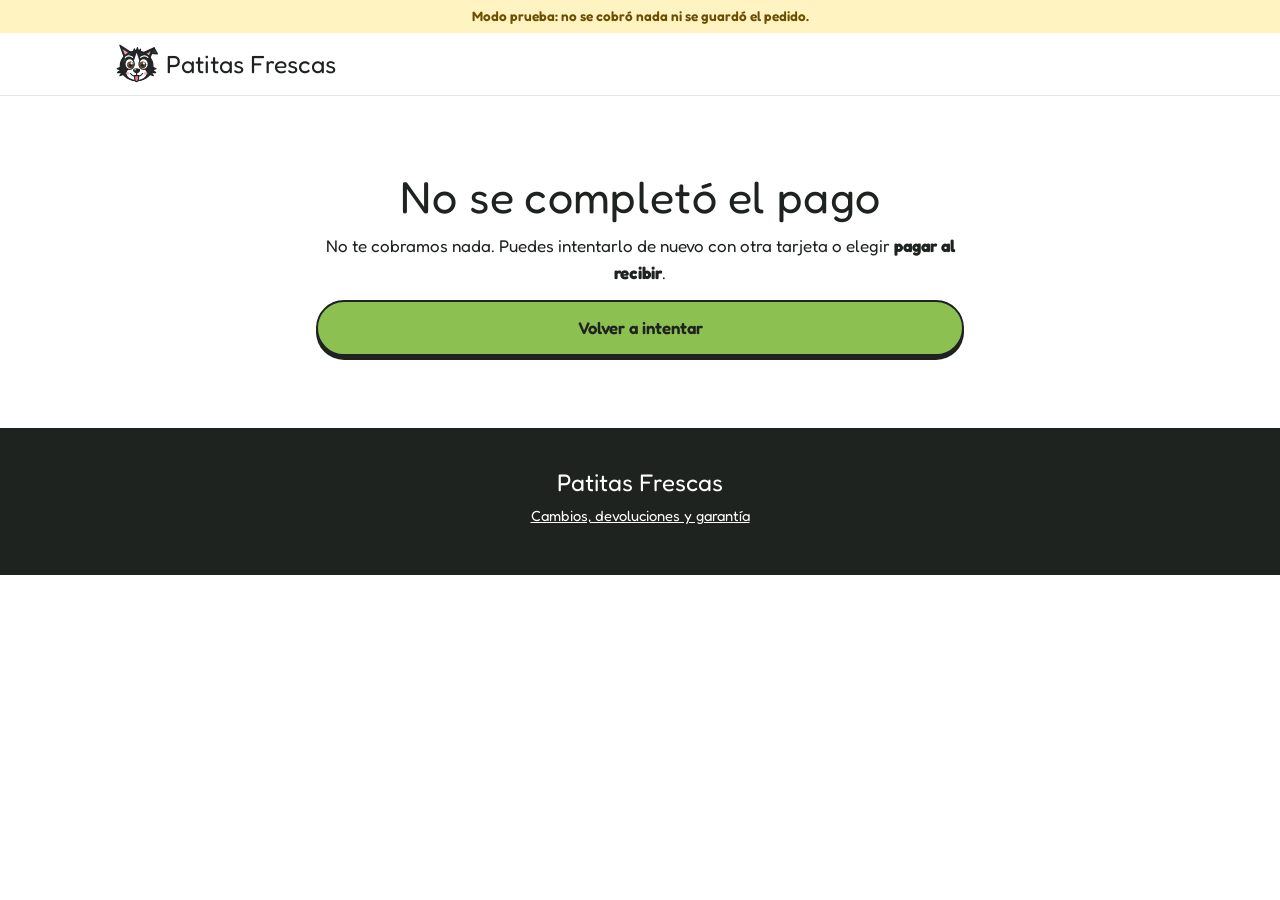
==== gracias.html @ aa43c002 "Tienda Patitas Frescas" ====
<!doctype html>
<html lang="es-CL">
<head>
  <meta charset="utf-8">
  <meta name="viewport" content="width=device-width, initial-scale=1">
  <meta name="robots" content="noindex">
  <title>Tu pedido | Patitas Frescas</title>
  <link rel="icon" href="img/mark-cara.svg?v=2" type="image/svg+xml">
  <link rel="preconnect" href="https://fonts.googleapis.com">
  <link rel="preconnect" href="https://fonts.gstatic.com" crossorigin>
  <link href="https://fonts.googleapis.com/css2?family=Chewy&family=Fredoka:wght@400;500;600;700&display=swap" rel="stylesheet">
  <link rel="stylesheet" href="styles.css?v=6">
</head>
<body data-pagina="gracias">
  <div class="aviso-prueba" data-modo-prueba hidden>Modo prueba: no se cobró nada ni se guardó el pedido.</div>
  <header class="header">
    <div class="contenedor header__fila">
      <a href="index.html" class="logo"><img src="img/mark-cara.svg?v=2" alt="" width="42" height="42"><span data-marca>Patitas Frescas</span></a>
    </div>
  </header>

  <main class="seccion">
    <div class="contenedor contenedor--angosto">

      <div class="confirmacion" data-caso="cargando">
        <img src="img/mark.svg?v=2" alt="" width="150" height="150">
        <h1>Un momento…</h1>
      </div>

      <div class="confirmacion" data-caso="ok" hidden>
        <img src="img/mark.svg?v=2" alt="" width="150" height="150">
        <h1>¡Pago recibido!</h1>
        <p class="confirmacion__num">Pedido N° <strong data-pedido></strong></p>
        <p>Tu manta ya está pagada y el envío está incluido. Te enviamos la confirmación y la fecha estimada de entrega a tu correo.</p>
        <a href="index.html" class="confirmacion__otro">Volver a la tienda</a>
      </div>

      <div class="confirmacion" data-caso="confirmado" hidden>
        <img src="img/mark.svg?v=2" alt="" width="150" height="150">
        <h1>¡Pedido confirmado!</h1>
        <p class="confirmacion__num">Pedido N° <strong data-pedido></strong></p>
        <p>Ya lo estamos preparando. Llega <strong data-entrega>en los próximos días</strong> y pagas al recibir.</p>
        <a href="index.html" class="confirmacion__otro">Volver a la tienda</a>
      </div>

      <div class="confirmacion" data-caso="pendiente" hidden>
        <img src="img/mark.svg?v=2" alt="" width="150" height="150">
        <h1>Tu pago está en proceso</h1>
        <p class="confirmacion__num">Pedido N° <strong data-pedido></strong></p>
        <p>Apenas se apruebe, preparamos tu pedido y te avisamos por correo.</p>
        <a href="index.html" class="confirmacion__otro">Volver a la tienda</a>
      </div>

      <div class="confirmacion" data-caso="error" hidden>
        <h1>No se completó el pago</h1>
        <p>No te cobramos nada. Puedes intentarlo de nuevo con otra tarjeta o elegir <strong>pagar al recibir</strong>.</p>
        <a href="index.html#pedido" class="btn btn--block">Volver a intentar</a>
      </div>

      <div class="confirmacion" data-caso="confirmar-error" hidden>
        <h1>No pudimos confirmar tu pedido</h1>
        <p>El enlace no es válido o ya venció. Abre de nuevo el correo y presiona el botón, o haz el pedido otra vez.</p>
        <a href="index.html#pedido" class="btn btn--block">Ir a la tienda</a>
      </div>

    </div>
  </main>

  <footer class="footer"><div class="contenedor"><p class="footer__logo" data-marca>Patitas Frescas</p><p><a href="politicas.html">Cambios, devoluciones y garantía</a></p></div></footer>

  <script src="app.js?v=5"></script>
</body>
</html>
---- styles.css ----
/* Patitas Frescas: estilo minimalista con Mark (border collie) */
:root {
  --tinta: #1e2320;
  --gris: #5e6660;
  --linea: #e4e8e1;
  --fondo: #ffffff;
  --pistacho: #c9e4a5;
  --pistacho-f: #8cc152;
  --pistacho-osc: #4f7f22;
  --amarillo: #ffd84a;
  --amarillo-suave: #fff3c2;
  --magenta: #c8287a;
  --hielo: #e6f6fb;
  --hielo-f: #a9dcee;
  --coral: #ff7a6b;
  --coral-suave: #ffe4e0;
  --titulo: "Chewy", "Fredoka", system-ui, sans-serif;
}

* { box-sizing: border-box; }
html { scroll-behavior: smooth; }
body {
  margin: 0;
  font-family: "Fredoka", system-ui, -apple-system, "Segoe UI", Roboto, sans-serif;
  color: var(--tinta);
  background: var(--fondo);
  line-height: 1.55;
  font-size: 17px;
  overflow-x: hidden;
}
img { max-width: 100%; display: block; }
a { color: var(--magenta); }
h1, h2, h3 { line-height: 1.1; margin: 0 0 .5em; }
h1, h2 { font-family: var(--titulo); font-weight: 400; letter-spacing: .3px; }
h1 { font-size: clamp(2.5rem, 8vw, 4rem); }
h2 { font-size: clamp(1.9rem, 5.5vw, 2.7rem); margin-bottom: .7em; }
h3 { font-size: 1.15rem; font-weight: 600; }
p { margin: 0 0 .8em; }
[hidden] { display: none !important; }

.contenedor { width: 100%; max-width: 1080px; margin: 0 auto; padding: 0 16px; }
.contenedor--angosto { max-width: 680px; }
.centro { text-align: center; }
.nota { color: var(--gris); font-size: .92rem; margin-top: 1.6em; }
.resalta { color: var(--magenta); }
.marcador { background: linear-gradient(transparent 60%, var(--amarillo) 60%); padding: 0 .15em; font-weight: 600; }
.pago-op__tag { font-style: normal; }

/* Avisos y barra superior */
.aviso-prueba { background: var(--amarillo-suave); color: #6b4e00; text-align: center; font-size: .85rem; font-weight: 600; padding: 6px 12px; }
.topbar { background: var(--amarillo); color: var(--tinta); text-align: center; font-size: .92rem; padding: 8px 16px; }
.topbar strong { font-weight: 700; }

/* Header */
.header { position: sticky; top: 0; z-index: 20; background: rgba(255,255,255,.96); backdrop-filter: blur(6px); border-bottom: 1px solid var(--linea); }
.header__fila { display: flex; align-items: center; justify-content: space-between; height: 62px; }
.logo { display: flex; align-items: center; gap: 8px; font-family: var(--titulo); font-size: 1.55rem; color: var(--tinta); text-decoration: none; }
.logo img { width: 42px; height: 42px; }

/* Botones */
.btn {
  display: inline-block; background: var(--pistacho-f); color: var(--tinta); font-weight: 600; text-decoration: none;
  border: 2px solid var(--tinta); border-radius: 999px; padding: 13px 26px; font-size: 1.05rem; cursor: pointer;
  text-align: center; font-family: inherit; box-shadow: 0 4px 0 var(--tinta); transition: transform .12s, box-shadow .12s, background .12s;
}
.btn:hover { background: #9bcc63; transform: translateY(-1px); box-shadow: 0 5px 0 var(--tinta); }
.btn:active { transform: translateY(3px); box-shadow: 0 1px 0 var(--tinta); }
.btn:focus-visible { outline: 3px solid var(--magenta); outline-offset: 3px; }
.btn:disabled { opacity: .65; cursor: wait; transform: none; }
.btn--chico { padding: 7px 18px; font-size: .95rem; box-shadow: 0 3px 0 var(--tinta); }
.btn--grande { padding: 16px 32px; font-size: 1.15rem; }
.btn--block { display: block; width: 100%; }
.btn--texto { background: none; border: 0; box-shadow: none; color: var(--tinta); text-decoration: underline; padding: 10px; }
.btn--texto:hover { background: none; box-shadow: none; color: var(--magenta); }

/* Hero */
.hero { padding: 36px 0 56px; }
.hero__grid { display: grid; gap: 32px; align-items: center; }
.eyebrow { color: var(--magenta); font-weight: 600; letter-spacing: .5px; text-transform: uppercase; font-size: .85rem; margin-bottom: 10px; }
.hero__sub { font-size: 1.2rem; color: var(--gris); max-width: 32ch; }
.cod { display: flex; flex-wrap: wrap; align-items: baseline; gap: 4px 12px; margin: 22px 0 26px; font-size: 1.05rem; color: var(--gris); }
.cod__marca { font-family: var(--titulo); font-size: 1.9rem; color: var(--tinta); background: linear-gradient(transparent 52%, var(--amarillo) 52%); padding: 0 .15em; line-height: 1.1; }
.hero__acciones { display: flex; flex-wrap: wrap; align-items: center; gap: 14px 18px; }
.hero__envio { font-weight: 600; color: var(--coral); }
.hero__media { position: relative; }
.hero__foto { border-radius: 46% 54% 42% 58% / 52% 44% 56% 48%; overflow: hidden; background: var(--hielo); aspect-ratio: 1; }
.hero__foto img { width: 100%; height: 100%; object-fit: cover; }
.mark-hola { position: absolute; left: -6px; bottom: -18px; margin: 0; display: flex; align-items: flex-end; gap: 4px; }
.mark-hola img { width: 150px; height: 163px; }
.mark-hola figcaption { background: #fff; border: 2px solid var(--tinta); border-radius: 18px 18px 18px 4px; padding: 8px 12px; font-size: .9rem; font-weight: 500; max-width: 15ch; margin-bottom: 110px; line-height: 1.3; }

/* Secciones */
.seccion { padding: 64px 0; }
.seccion--hielo { background: var(--hielo); }
.seccion--pistacho { background: var(--pistacho); }

/* Señales de calor: columnas separadas por línea, sin recuadros */
.senales { list-style: none; padding: 0; margin: 0; display: grid; }
.senales li { padding: 18px 0; border-top: 2px solid var(--tinta); }
.senales__num { font-family: var(--titulo); font-size: 2.6rem; color: var(--pistacho-f); line-height: 1; display: block; margin-bottom: 6px; }
.senales p { color: var(--gris); margin: 0; }

/* Beneficios: fotos + lista */
.split { display: grid; gap: 32px; align-items: center; }
.galeria { display: grid; grid-template-columns: 1fr 1fr; gap: 12px; }
.galeria img { border-radius: 22px; aspect-ratio: 1; object-fit: cover; width: 100%; background: #fff; }
.galeria img:first-child { grid-column: 1 / -1; aspect-ratio: 16 / 10; }
.lista { list-style: none; padding: 0; margin: 0; }
.lista li { padding: 14px 0; border-bottom: 1px solid var(--hielo-f); }
.lista li:last-child { border-bottom: 0; }
.lista strong { font-weight: 600; display: block; font-size: 1.1rem; }
.lista span { color: var(--gris); }

/* Pasos en línea */
.pasos { list-style: none; padding: 0; margin: 0; display: grid; gap: 22px; }
.pasos li { display: flex; gap: 16px; align-items: flex-start; }
.pasos b { flex: none; width: 52px; height: 52px; border-radius: 50%; background: var(--pistacho-f); border: 2px solid var(--tinta); display: grid; place-items: center; font-family: var(--titulo); font-size: 1.6rem; font-weight: 400; }
.pasos p { margin: 10px 0 0; font-size: 1.08rem; }

/* Ofertas */
.promo { display: inline-block; background: var(--coral-suave); color: #b33b2e; font-weight: 600; padding: 4px 12px; border-radius: 6px; }
.ofertas { display: grid; gap: 18px; margin-top: 28px; }
.oferta { position: relative; border: 2px solid var(--linea); border-radius: 22px; padding: 26px 20px 22px; text-align: center; background: #fff; }
.oferta--destacada { border-color: var(--tinta); }
.oferta__tag { position: absolute; top: -14px; left: 50%; transform: translateX(-50%); background: var(--coral); color: #fff; font-weight: 600; font-size: .85rem; padding: 4px 14px; border-radius: 999px; white-space: nowrap; }
.oferta h3 { font-family: var(--titulo); font-weight: 400; font-size: 1.8rem; margin-bottom: 2px; }
.oferta__detalle { color: var(--gris); margin: 0; }
.oferta__medida { font-size: .9rem; color: var(--gris); margin: 2px 0 12px; }
.oferta__precio { font-family: var(--titulo); font-size: 2.6rem; line-height: 1; margin-bottom: 6px; }
.oferta__envio { font-size: .92rem; font-weight: 600; color: var(--coral); margin-bottom: 16px; }

/* Banda de pago al recibir */
.banda-cod { background: var(--amarillo); padding: 64px 0; }
.banda-cod h2 { font-size: clamp(2.4rem, 8vw, 3.8rem); margin-bottom: .2em; }
.banda-cod__sub { font-size: 1.2rem; max-width: 40ch; margin-bottom: 28px; }
.banda-cod ol { list-style: none; padding: 0; margin: 0; display: grid; gap: 14px; counter-reset: paso; }
.banda-cod li { counter-increment: paso; display: flex; gap: 12px; align-items: baseline; font-size: 1.05rem; }
.banda-cod li::before { content: counter(paso); font-family: var(--titulo); font-size: 1.6rem; line-height: 1; min-width: 1ch; }

/* Garantía */
.garantia { max-width: 720px; }
.garantia p { font-size: 1.1rem; }

/* FAQ */
.faq details { border-bottom: 1px solid var(--linea); }
.faq details:first-of-type { border-top: 1px solid var(--linea); }
summary { cursor: pointer; font-weight: 600; font-size: 1.05rem; padding: 18px 32px 18px 0; list-style: none; position: relative; }
summary::-webkit-details-marker { display: none; }
summary::after { content: "+"; position: absolute; right: 4px; top: 12px; font-family: var(--titulo); font-size: 1.8rem; color: var(--pistacho-osc); }
details[open] summary::after { content: "–"; }
details p { color: var(--gris); padding-bottom: 18px; margin: 0; }

/* Formulario */
.form { display: grid; gap: 14px; margin-top: 18px; }
.form label { display: grid; gap: 6px; font-weight: 500; font-size: .95rem; }
.form input, .form select {
  font: inherit; font-weight: 400; padding: 13px 14px; border: 2px solid var(--linea); border-radius: 12px;
  background: #fff; width: 100%; min-width: 0; color: var(--tinta);
}
.form input:focus, .form select:focus { outline: none; border-color: var(--tinta); }
.form input:user-invalid, .form select:user-invalid { border-color: var(--coral); }
.form__total { border-top: 2px solid var(--tinta); padding-top: 14px; display: flex; justify-content: space-between; align-items: baseline; font-size: 1.05rem; }
.form__total strong { font-family: var(--titulo); font-size: 2rem; font-weight: 400; }
.form__legal { font-size: .82rem; color: var(--gris); text-align: center; margin: 0; }
.form__error { background: var(--coral-suave); color: #9d2f22; border-radius: 12px; padding: 12px 14px; margin: 0; font-weight: 600; text-align: center; }
.trampa { position: absolute !important; left: -9999px; width: 1px; height: 1px; overflow: hidden; }

/* Medios de pago */
.form__pago { border: 0; padding: 0; margin: 4px 0 0; display: grid; gap: 10px; min-width: 0; }
.form__pago legend { font-weight: 500; font-size: .95rem; margin-bottom: 8px; padding: 0; }
.form .pago-op { display: flex; align-items: flex-start; gap: 12px; border: 2px solid var(--linea); border-radius: 14px; padding: 14px; cursor: pointer; font-weight: 400; }
.form .pago-op input { width: 22px; height: 22px; margin: 2px 0 0; flex: 0 0 auto; accent-color: var(--tinta); padding: 0; }
.pago-op span { display: grid; gap: 2px; }
.pago-op strong { font-weight: 600; font-size: 1.05rem; }
.pago-op small { color: var(--gris); font-size: .88rem; }
.pago-op:has(input:checked) { border-color: var(--tinta); }
.pago-op--cod { background: var(--amarillo-suave); }
.pago-op--cod:has(input:checked) { background: var(--amarillo); }
.pago-op__tag { justify-self: start; background: var(--tinta); color: #fff; font-size: .75rem; font-weight: 600; padding: 2px 8px; border-radius: 6px; margin-top: 4px; }

/* Paso 2: revisar y confirmar */
.revisar { margin-top: 18px; }
.revisar h3 { font-family: var(--titulo); font-weight: 400; font-size: 1.9rem; margin-bottom: 4px; }
.revisar__bloque { padding: 16px 0; border-bottom: 1px solid var(--linea); }
.revisar__bloque:last-of-type { border-bottom: 0; }
.revisar__titulo { font-size: .8rem; text-transform: uppercase; letter-spacing: .6px; color: var(--gris); margin: 0 0 4px; font-weight: 600; }
.revisar__bloque p { margin: 0; }
.revisar__entrega { background: var(--hielo); border-radius: 14px; padding: 14px 16px; margin: 6px 0 0; }
.revisar__acciones { display: grid; gap: 4px; margin-top: 18px; }

/* Confirmación y página de gracias */
.confirmacion { padding: 8px 0; text-align: center; }
.confirmacion img { width: 150px; height: 150px; margin: 0 auto 4px; }
.confirmacion h1, .confirmacion h3 { font-family: var(--titulo); font-weight: 400; font-size: clamp(2rem, 7vw, 2.8rem); margin: 4px 0 12px; }
.confirmacion__num { display: inline-block; background: var(--hielo); border-radius: 10px; padding: 8px 16px; font-size: 1.05rem; }
.confirmacion__correo { background: var(--amarillo-suave); border-radius: 14px; padding: 14px 16px; text-align: left; }
.confirmacion__prueba { background: var(--amarillo-suave); border-radius: 10px; padding: 10px; font-size: .9rem; }
.confirmacion__otro { display: inline-block; margin-top: 8px; font-weight: 600; }

/* Footer */
.footer { background: var(--tinta); color: #cfd5cf; text-align: center; padding: 36px 0 100px; font-size: .92rem; }
.footer a { color: #fff; }
.footer__logo { font-family: var(--titulo); font-size: 1.5rem; color: #fff; margin-bottom: 4px; }

/* Barra fija inferior (celular) */
.barra-cta {
  position: fixed; left: 0; right: 0; bottom: 0; z-index: 30; padding: 10px 16px calc(12px + env(safe-area-inset-bottom));
  background: rgba(255,255,255,.97); border-top: 1px solid var(--linea); transition: transform .25s;
}
.barra-cta.oculta { transform: translateY(120%); }

/* Escritorio */
@media (min-width: 768px) {
  .hero { padding: 64px 0 88px; }
  .hero__grid { grid-template-columns: 1.1fr 1fr; gap: 56px; }
  .mark-hola { left: -40px; bottom: -24px; }
  .mark-hola img { width: 220px; height: 239px; }
  .mark-hola figcaption { margin-bottom: 160px; font-size: 1rem; }
  .senales { grid-template-columns: repeat(3, 1fr); gap: 32px; }
  .split { grid-template-columns: 1fr 1fr; gap: 56px; }
  .pasos { grid-template-columns: repeat(3, 1fr); gap: 32px; }
  .pasos li { flex-direction: column; }
  .pasos p { margin-top: 0; }
  .ofertas { grid-template-columns: repeat(3, 1fr); align-items: stretch; }
  .banda-cod ol { grid-template-columns: repeat(3, 1fr); gap: 24px; }
  .form { grid-template-columns: 1fr 1fr; }
  .form__full { grid-column: 1 / -1; }
  .barra-cta { display: none; }
  .footer { padding-bottom: 36px; }
}
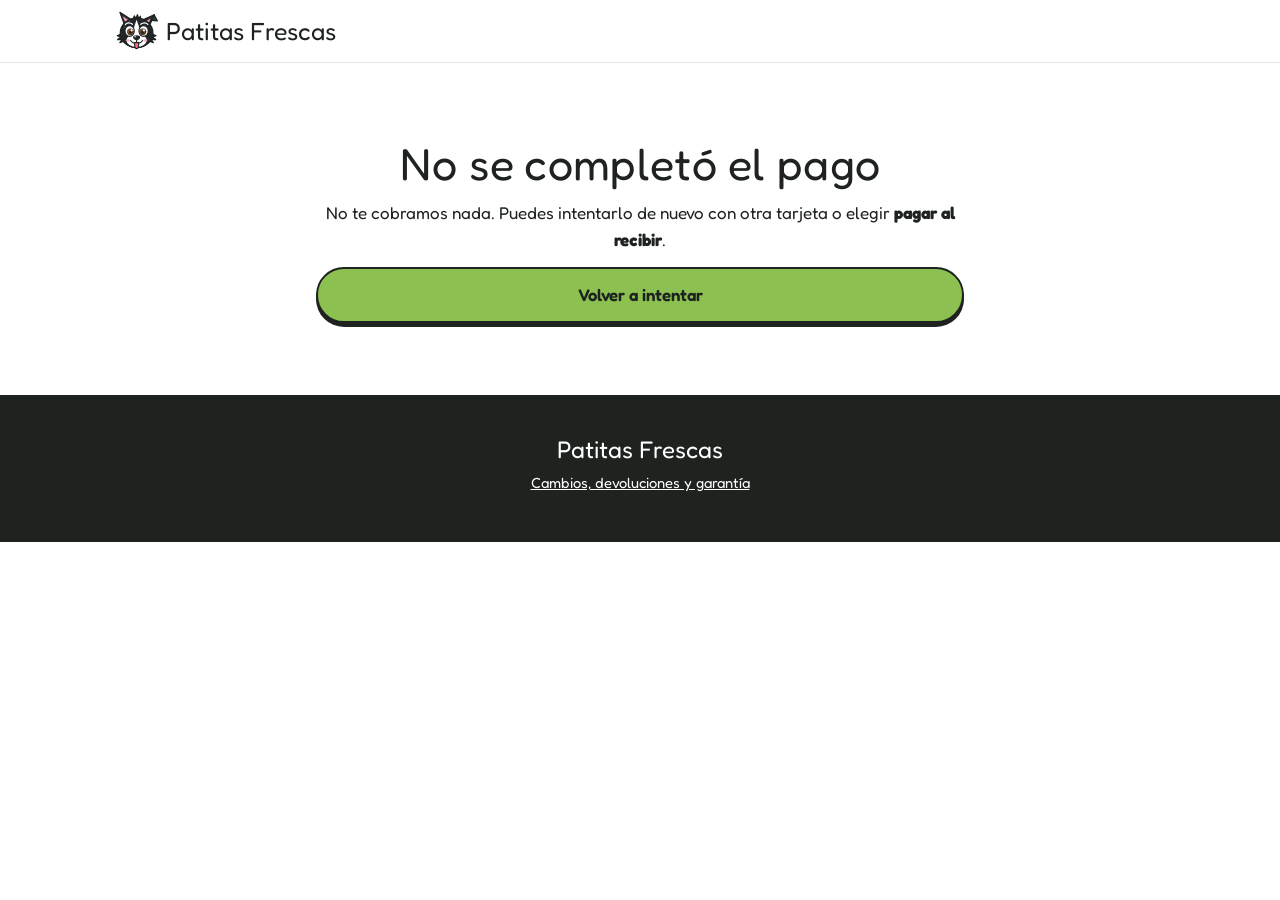
==== commit 876a3c45: "Conectar backend de pedidos e imagen para compartir" ====
--- a/gracias.html
+++ b/gracias.html
@@ -68,6 +68,6 @@
 
   <footer class="footer"><div class="contenedor"><p class="footer__logo" data-marca>Patitas Frescas</p><p><a href="politicas.html">Cambios, devoluciones y garantía</a></p></div></footer>
 
-  <script src="app.js?v=5"></script>
+  <script src="app.js?v=7"></script>
 </body>
 </html>
